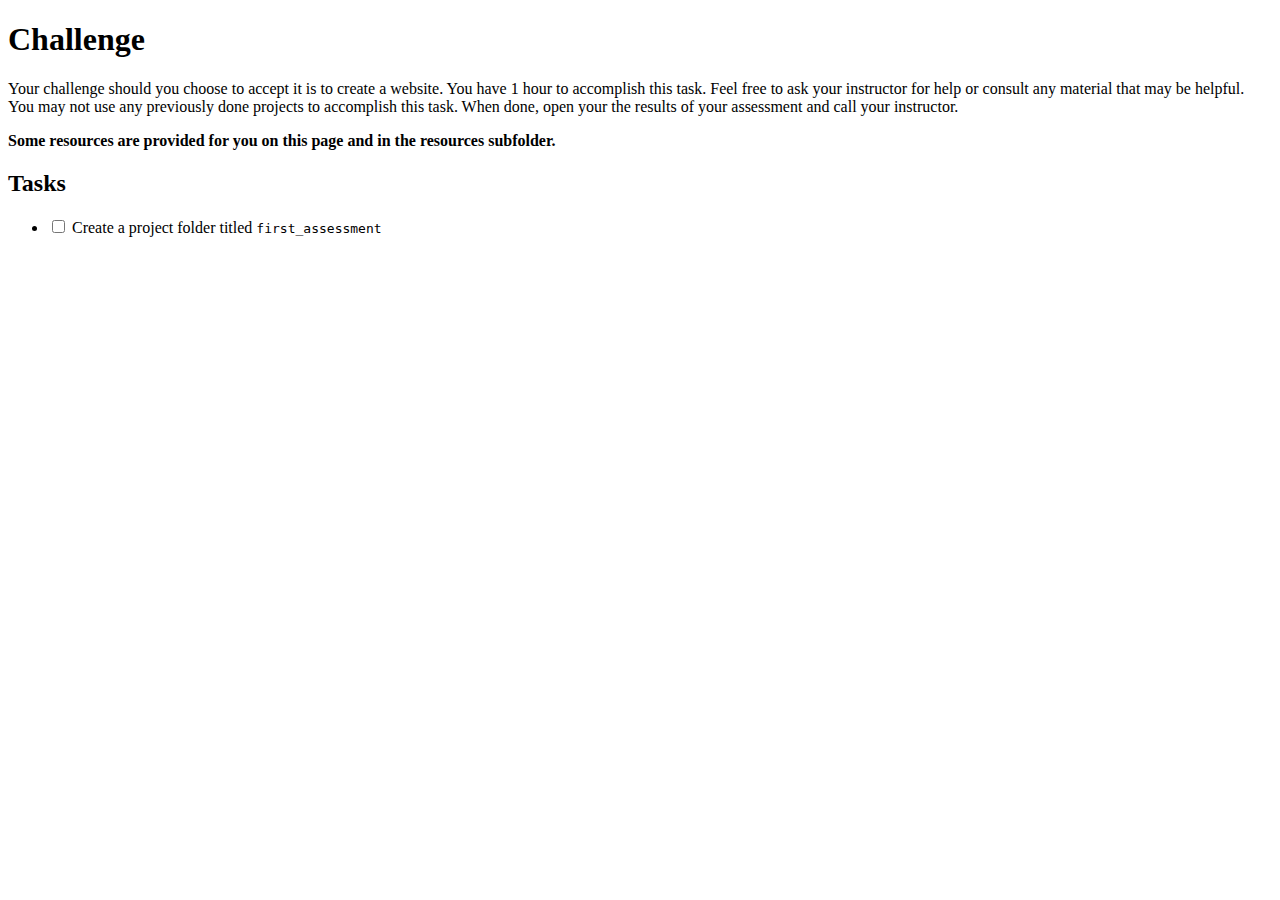
==== FirstAssessment/index.html @ 427442dd "added index.html" ====
<!DOCTYPE html>
<html lang="en">
<head>
    <meta charset="UTF-8">
    <meta name="viewport" content="width=device-width, initial-scale=1.0">
    <meta http-equiv="X-UA-Compatible" content="ie=edge">
    <title>Assessment</title>

    <link href="css/style.css" rel="stylesheet"/>
    <link href="css/prism.css" rel="stylesheet"/>
    
</head>
<body>
    <section id="intro">
        <div class="container">
            <header>
                <h1>Challenge</h1>
            </header>
            <p>
                    Your challenge should you choose to accept it is to create 
                    a website. You have 1 hour to accomplish this task. Feel free
                    to ask your instructor for help or consult any material that
                    may be helpful. You may not use any previously done projects
                    to accomplish this task. When done, open your the results of your
                    assessment and call your instructor.
            </p>
            <p>
                <strong>Some resources are provided for you on this page and in 
                    the resources subfolder.
                </strong>
            </p>
        </div>
    </section>

    <section id="tasks">
        <div class="container">
            <h2>Tasks</h2>
            <ul>
                <li>
                    <input type="checkbox" id="check_one">
                    <span class="checkmark"></span>
                    <label for="check_one">Create a project folder titled <code>first_assessment</code></label>
                </li>
            </ul>
        </div>
    </section>

    <script src="js/prism.js"></script>
</body>
</html>
---- FirstAssessment/css/prism.css ----
/* PrismJS 1.14.0
https://prismjs.com/download.html#themes=prism-okaidia&languages=markup+css+clike+javascript&plugins=unescaped-markup */
/**
 * okaidia theme for JavaScript, CSS and HTML
 * Loosely based on Monokai textmate theme by http://www.monokai.nl/
 * @author ocodia
 */

code[class*="language-"],
pre[class*="language-"] {
	color: #f8f8f2;
	background: none;
	text-shadow: 0 1px rgba(0, 0, 0, 0.3);
	font-family: Consolas, Monaco, 'Andale Mono', 'Ubuntu Mono', monospace;
	text-align: left;
	white-space: pre;
	word-spacing: normal;
	word-break: normal;
	word-wrap: normal;
	line-height: 1.5;

	-moz-tab-size: 4;
	-o-tab-size: 4;
	tab-size: 4;

	-webkit-hyphens: none;
	-moz-hyphens: none;
	-ms-hyphens: none;
	hyphens: none;
}

/* Code blocks */
pre[class*="language-"] {
	padding: 1em;
	margin: .5em 0;
	overflow: auto;
	border-radius: 0.3em;
}

:not(pre) > code[class*="language-"],
pre[class*="language-"] {
	background: #272822;
}

/* Inline code */
:not(pre) > code[class*="language-"] {
	padding: .1em;
	border-radius: .3em;
	white-space: normal;
}

.token.comment,
.token.prolog,
.token.doctype,
.token.cdata {
	color: slategray;
}

.token.punctuation {
	color: #f8f8f2;
}

.namespace {
	opacity: .7;
}

.token.property,
.token.tag,
.token.constant,
.token.symbol,
.token.deleted {
	color: #f92672;
}

.token.boolean,
.token.number {
	color: #ae81ff;
}

.token.selector,
.token.attr-name,
.token.string,
.token.char,
.token.builtin,
.token.inserted {
	color: #a6e22e;
}

.token.operator,
.token.entity,
.token.url,
.language-css .token.string,
.style .token.string,
.token.variable {
	color: #f8f8f2;
}

.token.atrule,
.token.attr-value,
.token.function,
.token.class-name {
	color: #e6db74;
}

.token.keyword {
	color: #66d9ef;
}

.token.regex,
.token.important {
	color: #fd971f;
}

.token.important,
.token.bold {
	font-weight: bold;
}
.token.italic {
	font-style: italic;
}

.token.entity {
	cursor: help;
}

/* Fallback, in case JS does not run, to ensure the code is at least visible */
[class*='lang-'] script[type='text/plain'],
[class*='language-'] script[type='text/plain'],
script[type='text/plain'][class*='lang-'],
script[type='text/plain'][class*='language-'] {
	display: block;
	font: 100% Consolas, Monaco, monospace;
	white-space: pre;
	overflow: auto;
}
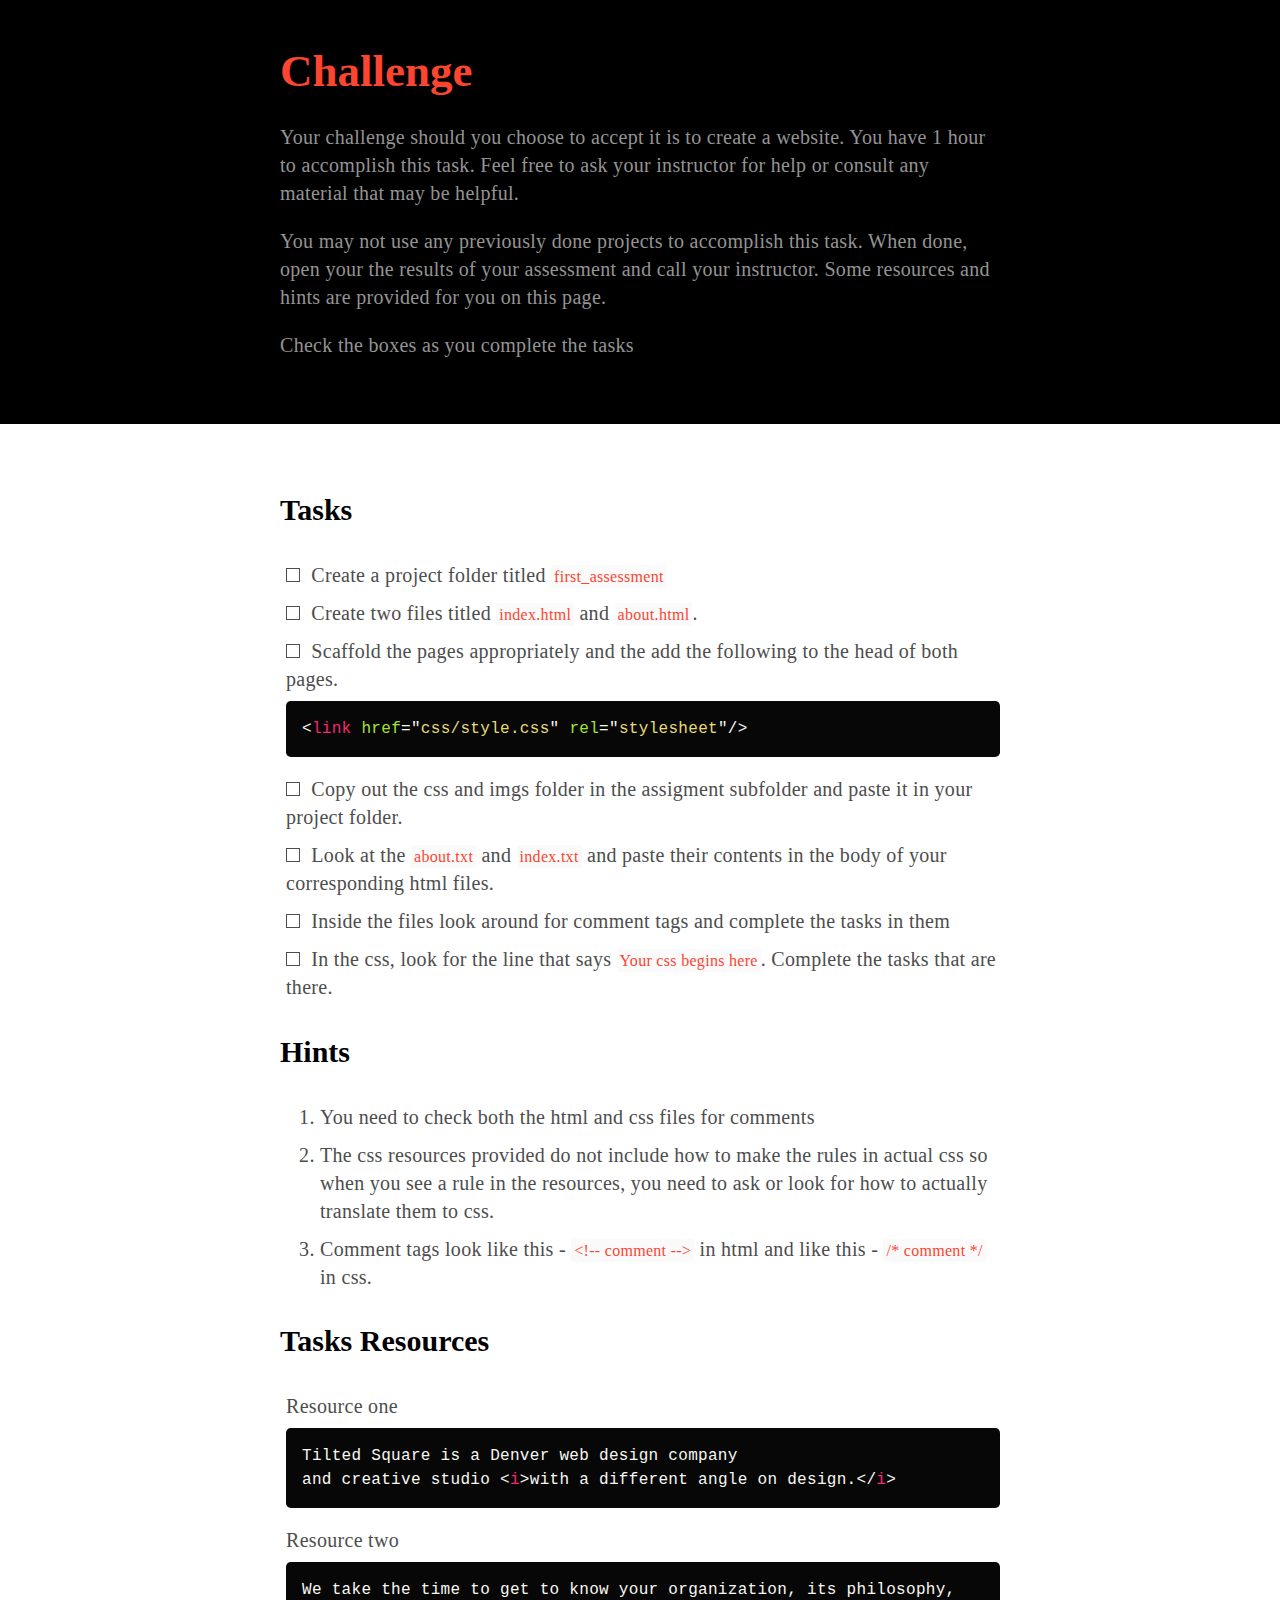
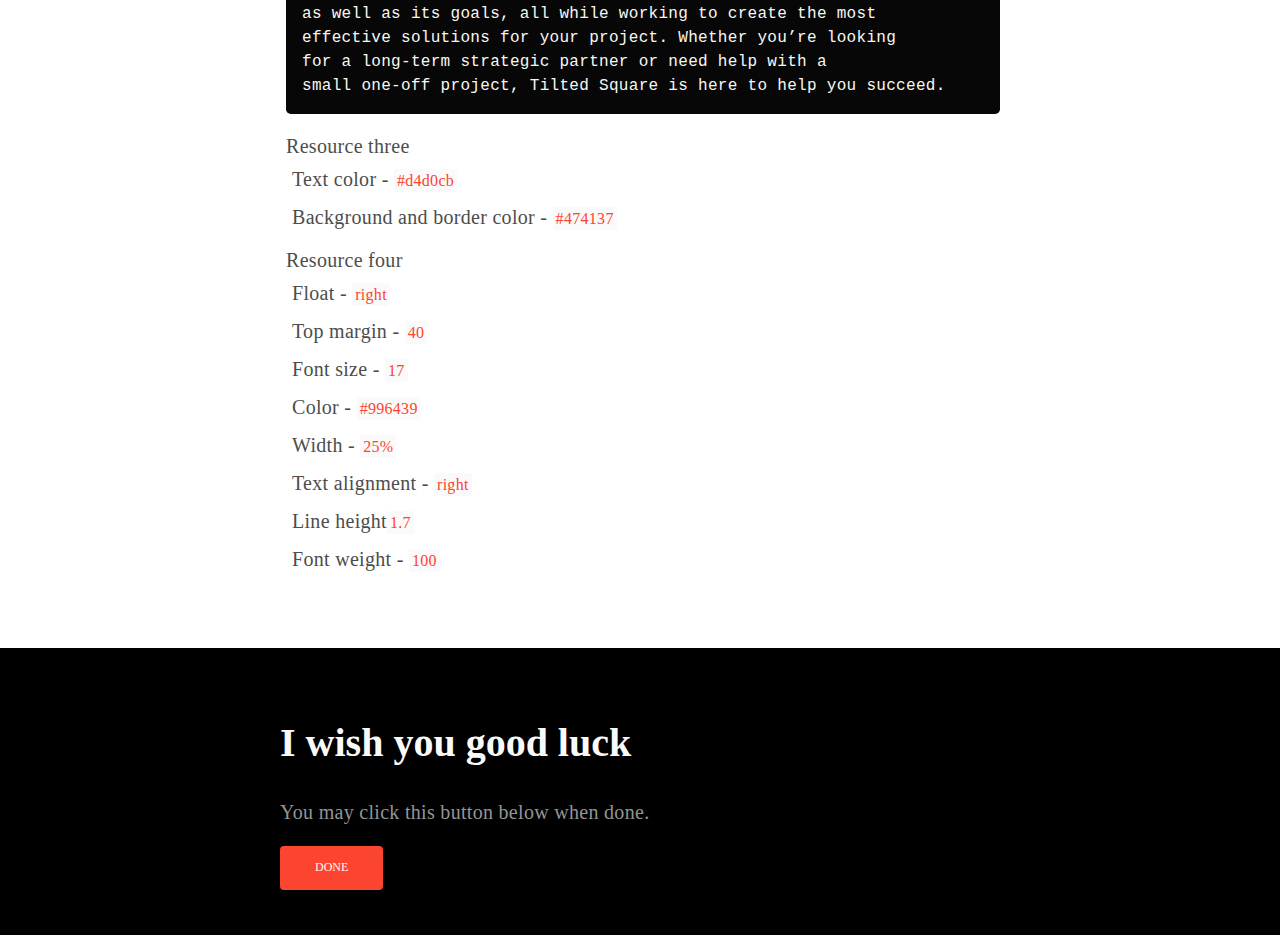
==== commit 41280385: "added a first assessment files + solution" ====
--- a/FirstAssessment/index.html
+++ b/FirstAssessment/index.html
@@ -6,9 +6,8 @@
     <meta http-equiv="X-UA-Compatible" content="ie=edge">
     <title>Assessment</title>
 
+    <link href="css/prism.css" rel="stylesheet"/>
     <link href="css/style.css" rel="stylesheet"/>
-    <link href="css/prism.css" rel="stylesheet"/>
-    
 </head>
 <body>
     <section id="intro">
@@ -20,31 +19,132 @@
                     Your challenge should you choose to accept it is to create 
                     a website. You have 1 hour to accomplish this task. Feel free
                     to ask your instructor for help or consult any material that
-                    may be helpful. You may not use any previously done projects
-                    to accomplish this task. When done, open your the results of your
-                    assessment and call your instructor.
+                    may be helpful.
             </p>
-            <p>
-                <strong>Some resources are provided for you on this page and in 
-                    the resources subfolder.
+            <p>You may not use any previously done projects to accomplish this task. When done, open your the results of your assessment and call your instructor.
+                <strong>Some resources and hints are provided for you on this page.
                 </strong>
             </p>
+            <p>Check the boxes as you complete the tasks</p>
         </div>
     </section>
 
     <section id="tasks">
         <div class="container">
             <h2>Tasks</h2>
-            <ul>
+            <ul class="tasks-list">
                 <li>
                     <input type="checkbox" id="check_one">
                     <span class="checkmark"></span>
-                    <label for="check_one">Create a project folder titled <code>first_assessment</code></label>
+                    <label for="check_one">Create a project folder titled <code class="inline">first_assessment</code></label>
+                </li>
+                <li>
+                    <input type="checkbox" id="check_2">
+                    <span class="checkmark"></span>
+                    <label for="check_2">Create two files titled <code class="inline">index.html</code> and <code class="inline">about.html</code>.</label>
+                </li>
+                <li>
+                    <input type="checkbox" id="check_3">
+                    <span class="checkmark"></span>
+                    <label for="check_3">Scaffold the pages appropriately and the add the following to the head of both
+                        pages.
+                    </label>
+                    <script type="text/plain" class="language-markup">
+                        <link href="css/style.css" rel="stylesheet"/>
+                    </script>
+                </li>
+                <li>
+                    <input type="checkbox" id="check_4">
+                    <span class="checkmark"></span>
+                    <label for="check_4">Copy out the css and imgs folder in the assigment subfolder and paste it in your project folder.
+                    </label>
+                </li>
+
+                <li>
+                    <input type="checkbox" id="check_5">
+                    <span class="checkmark"></span>
+                    <label for="check_5">Look at the <code class="inline">about.txt</code> and <code class="inline">index.txt</code> and paste their contents
+                        in the body of your corresponding html files.
+                    </label>
+                </li>
+
+                <li>
+                    <input type="checkbox" id="check_6">
+                    <span class="checkmark"></span>
+                    <label for="check_6">Inside the files look around for comment tags and complete the tasks in them</label>
+                </li>
+
+                <li>
+                    <input type="checkbox" id="check_5">
+                    <span class="checkmark"></span>
+                    <label for="check_5">In the css, look for the line that says <code class="inline">Your css begins here</code>. Complete the tasks that are there.</code></label>
+                </li>
+                
+            </ul>
+            <h2>Hints</h2>
+            <ol>
+                <li>You need to check both the html and css files for comments</li>
+                <li>The css resources provided do not include how to make the rules in actual css so when you see a rule in the resources, you need to ask
+                    or look for how to actually translate them to css.
+                </li>
+                <li>Comment tags look like this - <code class="inline">&lt;!-- comment --&gt;</code> in html and like this - <code class="inline">/* comment */</code> in css.</li>
+            </ol>
+
+            <h2>Tasks Resources</h2>
+            <ul>
+                <li><strong>Resource one</strong>
+                    <script type="text/plain" class="language-markup">
+                        Tilted Square is a Denver web design company 
+                        and creative studio <i>with a different angle on design.</i>
+                    </script>
+                </li>
+                <li><strong>Resource two</strong>
+                    <script type="text/plain" class="language-markup">
+                        We take the time to get to know your organization, its philosophy, 
+                        as well as its goals, all while working to create the most 
+                        effective solutions for your project. Whether you’re looking 
+                        for a long-term strategic partner or need help with a 
+                        small one-off project, Tilted Square is here to help you succeed.
+                    </script>
+                </li>
+
+                <li><strong>Resource three</strong>
+                    <ul>
+                        <li>Text color - <code class="inline">#d4d0cb</code></li>
+                        <li>Background and border color - <code class="inline">#474137</code></li>
+                    </ul>
+                </li>
+
+                <li><strong>Resource four</strong>
+                    <ul>
+                        <li>Float - <code class="inline">right</code></li>
+                        <li>Top margin - <code class="inline">40</code></li>
+                        <li>Font size - <code class="inline">17</code></li>
+                        <li>Color - <code class="inline">#996439</code></li>
+                        <li>Width - <code class="inline">25%</code></li>
+                        <li>Text alignment - <code class="inline">right</code></li>
+                        <li>Line height<code class="inline">1.7</code></li>
+                        <li>Font weight - <code class="inline">100</code></li>
+                    </ul>
                 </li>
             </ul>
         </div>
     </section>
 
+    <footer>
+        <div class="container">
+            <h1>I wish you good luck</h1>
+            <p>You may click this button below when done.</p>
+            <button type="button" id="callButton" class="button">Done</button>
+        </div>
+    </footer>
     <script src="js/prism.js"></script>
+    <script type="text/javascript">
+    var btn = document.getElementById('callButton');
+    btn.addEventListener('click', (e) => {
+        e.preventDefault();
+        alert('Whoa! you are done now. Well done! Let\'s do some JavaScipt together')
+    });
+    </script>
 </body>
 </html>--- a/FirstAssessment/css/prism.css
+++ b/FirstAssessment/css/prism.css
@@ -1,5 +1,5 @@
 /* PrismJS 1.14.0
-https://prismjs.com/download.html#themes=prism-okaidia&languages=markup+css+clike+javascript&plugins=unescaped-markup */
+https://prismjs.com/download.html#themes=prism-okaidia&languages=markup+css+clike+javascript&plugins=remove-initial-line-feed+unescaped-markup+normalize-whitespace */
 /**
  * okaidia theme for JavaScript, CSS and HTML
  * Loosely based on Monokai textmate theme by http://www.monokai.nl/
--- a/FirstAssessment/css/style.css
+++ b/FirstAssessment/css/style.css
@@ -0,0 +1,101 @@
+body{
+    font-family: "Segoe UI";
+    font-size: 20px;
+    letter-spacing: 0.3px;
+    line-height: 1.4;
+    font-weight: 300;
+    padding: 0;
+    margin: 0;
+    color: rgb(77,77,77)
+}
+h1, h2, h3{
+    font-family: 'Georgia';
+    color: #000;
+    font-weight: 800;
+    letter-spacing: 0px;
+}
+.container{
+    width: 100%;
+    margin: 0 auto;
+    max-width: 720px;
+}
+ul{
+    padding-left: 6px;
+}
+ul li{
+    list-style-type: none;
+}
+ul li input{
+    display: none
+}
+.checkmark{
+    width: 12px;
+    height: 12px;
+    border: 1px solid rgb(77,77,77);
+    display: inline-block;
+    margin-right: 6px
+}
+ul li input[type="checkbox"]:checked + .checkmark{
+    background: #fc4530;
+    border: 1px solid #fc4530
+}
+#intro, #tasks, footer{
+    padding: 40px 0 45px
+}
+#intro, footer{
+    background: #000;
+    color: #949494
+}
+#intro h1{
+    color: #fafafa;
+    margin: 0;
+    font-size: 45px;
+    transition: all 0.2s;
+}
+#intro:hover h1{
+    color: #fc4530;
+    cursor: pointer;
+}
+footer h1{
+    color: #fafafa
+}
+code.inline{
+    background: #fafafa;
+    font-family: "consolas";
+    font-size: 16px;
+    padding: 3px;
+    border-radius: 2px;
+    color: #fc4530
+}
+.button{
+    box-shadow: none;
+    font-weight: 400;
+    font-family: inherit;
+    font-size: 12px;
+    color: #f9f8f4;
+    border: none;
+    background-color: #fc4530;
+    padding: 14.5px 35px;
+    cursor: pointer;
+    transition: all ease 0.5s;
+    text-transform: uppercase;
+    border-radius: 4px;
+    box-shadow: 1px solid rgba(0, 0, 0, alpha)
+}
+.button:hover{
+    background-color: #e63c29;
+}
+#tasks ul li, #tasks ol li{
+    padding: 5px 0;
+}
+#tasks ul li label{
+    cursor: pointer;
+}
+
+:not(pre) > code[class*="language-"], pre[class*="language-"]{
+    background: #070707;
+}
+code[class*="language-"], pre[class*="language-"]{
+    text-shadow: none;
+    font-size: 16px;
+}--- a/FirstAssessment/css/style.css
+++ b/FirstAssessment/css/style.css
@@ -0,0 +1,101 @@
+body{
+    font-family: "Segoe UI";
+    font-size: 20px;
+    letter-spacing: 0.3px;
+    line-height: 1.4;
+    font-weight: 300;
+    padding: 0;
+    margin: 0;
+    color: rgb(77,77,77)
+}
+h1, h2, h3{
+    font-family: 'Georgia';
+    color: #000;
+    font-weight: 800;
+    letter-spacing: 0px;
+}
+.container{
+    width: 100%;
+    margin: 0 auto;
+    max-width: 720px;
+}
+ul{
+    padding-left: 6px;
+}
+ul li{
+    list-style-type: none;
+}
+ul li input{
+    display: none
+}
+.checkmark{
+    width: 12px;
+    height: 12px;
+    border: 1px solid rgb(77,77,77);
+    display: inline-block;
+    margin-right: 6px
+}
+ul li input[type="checkbox"]:checked + .checkmark{
+    background: #fc4530;
+    border: 1px solid #fc4530
+}
+#intro, #tasks, footer{
+    padding: 40px 0 45px
+}
+#intro, footer{
+    background: #000;
+    color: #949494
+}
+#intro h1{
+    color: #fafafa;
+    margin: 0;
+    font-size: 45px;
+    transition: all 0.2s;
+}
+#intro:hover h1{
+    color: #fc4530;
+    cursor: pointer;
+}
+footer h1{
+    color: #fafafa
+}
+code.inline{
+    background: #fafafa;
+    font-family: "consolas";
+    font-size: 16px;
+    padding: 3px;
+    border-radius: 2px;
+    color: #fc4530
+}
+.button{
+    box-shadow: none;
+    font-weight: 400;
+    font-family: inherit;
+    font-size: 12px;
+    color: #f9f8f4;
+    border: none;
+    background-color: #fc4530;
+    padding: 14.5px 35px;
+    cursor: pointer;
+    transition: all ease 0.5s;
+    text-transform: uppercase;
+    border-radius: 4px;
+    box-shadow: 1px solid rgba(0, 0, 0, alpha)
+}
+.button:hover{
+    background-color: #e63c29;
+}
+#tasks ul li, #tasks ol li{
+    padding: 5px 0;
+}
+#tasks ul li label{
+    cursor: pointer;
+}
+
+:not(pre) > code[class*="language-"], pre[class*="language-"]{
+    background: #070707;
+}
+code[class*="language-"], pre[class*="language-"]{
+    text-shadow: none;
+    font-size: 16px;
+}